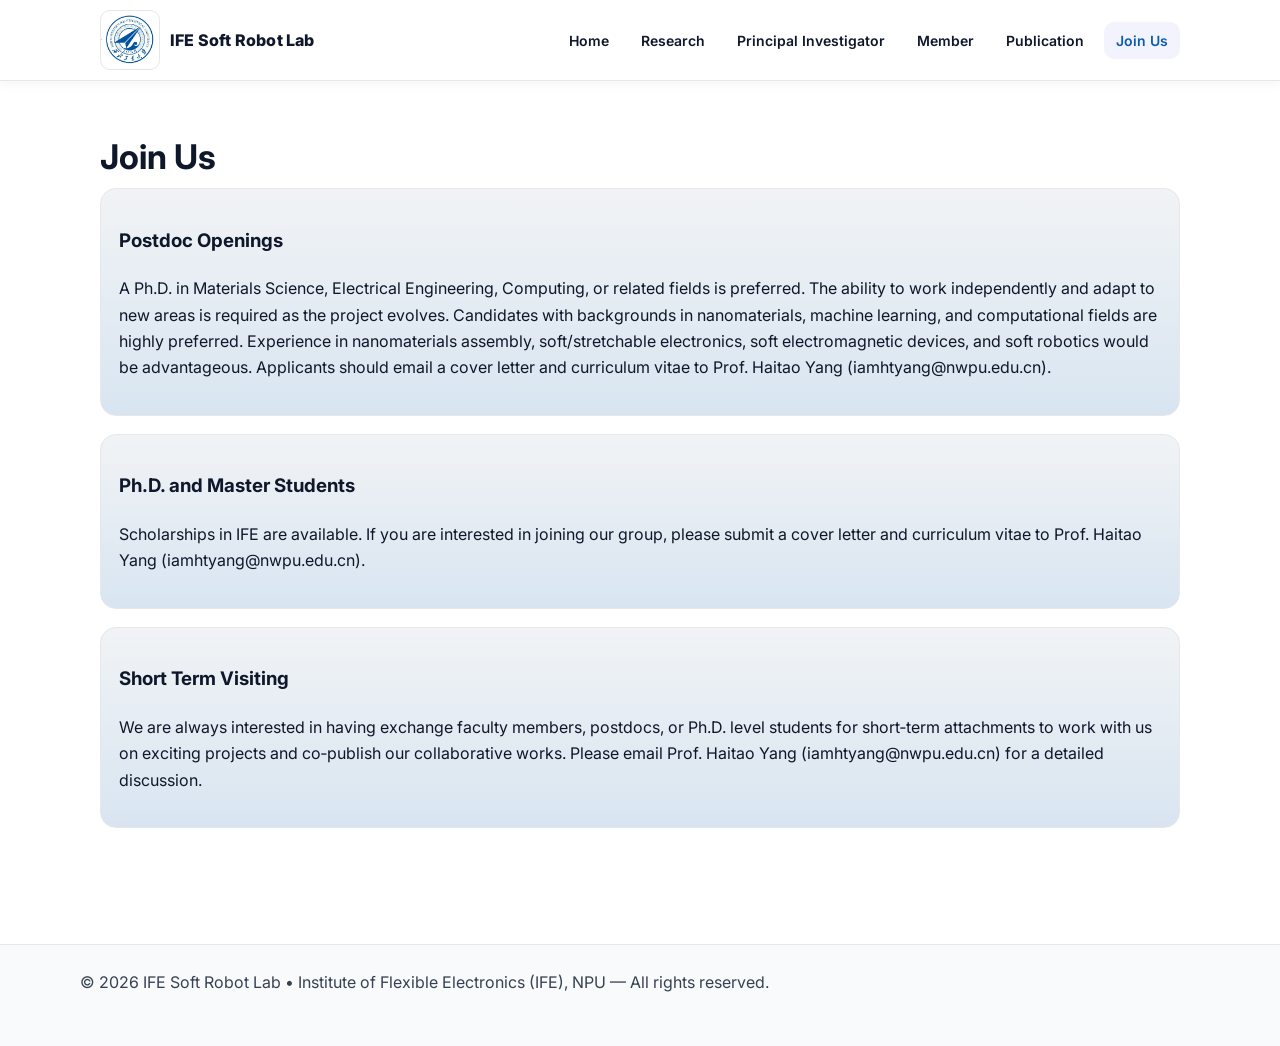
==== join.html @ 55f7e949 "Add files via upload" ====
<!DOCTYPE html>
<html lang="en">
  <head>
    <meta charset="utf-8" />
    <meta name="viewport" content="width=device-width, initial-scale=1" />
    <title>Join Us | IFE Soft Robot Lab</title>
    <link rel="preconnect" href="https://fonts.googleapis.com" />
    <link rel="preconnect" href="https://fonts.gstatic.com" crossorigin />
    <link
      href="https://fonts.googleapis.com/css2?family=Inter:wght@300;400;500;600;700;800;900&display=swap"
      rel="stylesheet"
    />
    <link rel="stylesheet" href="styles.css" />
  </head>
  <body>
    <!-- NAV -->
    <nav class="nav">
      <div class="nav-inner">
        <div class="brand">
          <div class="logo" aria-hidden="true"></div>
          <span>IFE Soft Robot Lab</span>
        </div>
        <ul>
          <li><a href="index.html">Home</a></li>
          <li><a href="research.html">Research</a></li>
          <li><a href="pi.html">Principal Investigator</a></li>
          <li><a href="members.html">Member</a></li>
          <li><a href="publications.html">Publication</a></li>
          <li><a class="active" href="join.html">Join Us</a></li>
        </ul>
      </div>
    </nav>

    <main class="container">
      <h1 class="section-title">Join Us</h1>

      <div class="callout" style="margin-bottom: 18px">
        <h3>Postdoc Openings</h3>
        <p>
          A Ph.D. in Materials Science, Electrical Engineering, Computing, or
          related fields is preferred. The ability to work independently and
          adapt to new areas is required as the project evolves. Candidates with
          backgrounds in nanomaterials, machine learning, and computational
          fields are highly preferred. Experience in nanomaterials assembly,
          soft/stretchable electronics, soft electromagnetic devices, and soft
          robotics would be advantageous. Applicants should email a cover letter
          and curriculum vitae to Prof. Haitao Yang (iamhtyang@nwpu.edu.cn).
        </p>
      </div>

      <div class="callout" style="margin-bottom: 18px">
        <h3>Ph.D. and Master Students</h3>
        <p>
          Scholarships in IFE are available. If you are interested in joining
          our group, please submit a cover letter and curriculum vitae to Prof.
          Haitao Yang (iamhtyang@nwpu.edu.cn).
        </p>
      </div>

      <div class="callout">
        <h3>Short Term Visiting</h3>
        <p>
          We are always interested in having exchange faculty members, postdocs,
          or Ph.D. level students for short‑term attachments to work with us on
          exciting projects and co‑publish our collaborative works. Please email
          Prof. Haitao Yang (iamhtyang@nwpu.edu.cn) for a detailed discussion.
        </p>
      </div>
    </main>

    <footer>
      <div class="footer-inner">
        © <span id="year"></span> IFE Soft Robot Lab • Institute of Flexible
        Electronics (IFE), NPU — All rights reserved.
      </div>
    </footer>
    <script>
      document.getElementById("year").textContent = new Date().getFullYear();
    </script>
  </body>
</html>
---- styles.css ----
/* IFE Soft Robot Lab — Light Theme Styles */
:root {
  --bg: #ffffff;
  --ink: #0f172a; /* slate-900 */
  --ink-dim: #374151; /* gray-700 */
  --muted: #000000; /* gray-500 */
  --brand: #0053a2; /* sky-500 */
  --brand-2: #0053a2; /* indigo-500 */
  --panel: #ffffff;
  --border: #e5e7eb; /* gray-200 */
  --radius: 16px;
  --radius-lg: 24px;
  --shadow: 0 6px 18px rgba(2, 6, 23, 0.06), 0 2px 8px rgba(2, 6, 23, 0.04);
  --maxw: 1120px;
  --link: #919395; /* 链接主色（按需改） */
  --link-hover: #0b4f9a; /* 悬停色（按需改） */
  --link-underline: #6c7580; /* 下划线/虚线颜色（按需改） */
}
* {
  box-sizing: border-box;
}
a {
  color: var(--link);
  text-decoration: none;
}
a:hover {
  color: var(--link-hover);
  text-decoration: underline;
}
a:visited {
  color: var(--link);
}
html,
body {
  height: 100%;
}
body {
  margin: 0;
  background: var(--bg);
  color: var(--ink);
  font-family: Inter, system-ui, -apple-system, Segoe UI, Roboto,
    "Helvetica Neue", Arial, "Noto Sans";
  line-height: 1.65;
}

/* NAVBAR */
.nav {
  position: sticky;
  top: 0;
  z-index: 50;
  background: #fff;
  border-bottom: 1px solid var(--border);
  box-shadow: 0 4px 10px rgba(2, 6, 23, 0.04);
}
.nav-inner {
  max-width: var(--maxw);
  margin: 0 auto;
  padding: 10px 20px;
  display: flex;
  align-items: center;
  justify-content: space-between;
}
.brand {
  display: flex;
  gap: 10px;
  align-items: center;
  font-weight: 800;
  letter-spacing: 0.2px;
}
/* 把原来的渐变背景替换为你的图片 */
.brand .logo {
  width: 60px;
  height: 60px;
  border-radius: 10px;
  background: center/contain no-repeat url("logo.jpg"); /* 改成你的文件名 */
  box-shadow: none; /* 可选：去掉之前的内阴影 */
  border: 1px solid var(--border); /* 可选：加一圈细边 */
}
.brand .logo:after {
  content: none;
} /* 取消原来的高光叠加 */

.nav ul {
  list-style: none;
  margin: 0;
  padding: 0;
  display: flex;
  gap: 8px;
  align-items: center;
}
.nav a {
  color: var(--ink);
  text-decoration: none;
  font-weight: 600;
  font-size: 14px;
  padding: 10px 12px;
  border-radius: 10px;
}
.nav a:hover {
  background: rgba(14, 165, 233, 0.08);
}
.nav a.active {
  color: #0b5cab;
  background: rgba(99, 102, 241, 0.08);
}

/* LAYOUT */
.container {
  max-width: var(--maxw);
  margin: 0 auto;
  padding: 56px 20px;
}
.section-title {
  font-size: 34px;
  line-height: 1.2;
  margin: 0 0 10px;
}
.lead {
  font-size: 18px;
  color: var(--ink-dim);
}
.subtle {
  color: var(--muted);
}
.card {
  background: var(--panel);
  border: 1px solid var(--border);
  border-radius: var(--radius);
  box-shadow: var(--shadow);
  padding: 20px;
}
.badge {
  display: inline-block;
  padding: 6px 10px;
  border-radius: 999px;
  font-weight: 700;
  font-size: 12px;
  color: #0b3355;
  background: linear-gradient(90deg, #bae6fd, #c7d2fe);
}
.twocol {
  display: grid;
  grid-template-columns: 1.2fr 0.8fr;
  gap: 20px;
}
.two {
  display: grid;
  grid-template-columns: 1fr 1fr;
  gap: 16px;
}

/* CAROUSEL */
.carousel {
  position: relative;
  overflow: hidden;
  border-radius: var(--radius-lg);
  border: 1px solid var(--border);
  box-shadow: var(--shadow);
  background: #f8fafc;
}
.slides {
  display: flex;
  transition: transform 0.8s cubic-bezier(0.2, 0.7, 0.2, 1);
}
.slide {
  min-width: 100%;
  height: 460px;
  position: relative;
  display: grid;
  place-items: center;
}
.slide img {
  position: absolute;
  inset: 0;
  width: 100%;
  height: 100%;
  object-fit: cover;
}
.caption {
  position: absolute;
  left: 18px;
  bottom: 16px;
  padding: 10px 12px;
  background: rgba(255, 255, 255, 0.9);
  border: 1px solid var(--border);
  border-radius: 12px;
}
.dots {
  position: absolute;
  right: 16px;
  bottom: 14px;
  display: flex;
  gap: 8px;
}
.dot {
  width: 10px;
  height: 10px;
  border-radius: 50%;
  background: #cbd5e1;
  border: 1px solid #94a3b8;
  cursor: pointer;
}
.dot.active {
  background: var(--brand);
  border-color: transparent;
  box-shadow: 0 0 10px rgba(14, 165, 233, 0.7);
}

/* RESEARCH */
.research-block {
  display: grid;
  grid-template-columns: 1fr 1.2fr;
  gap: 24px;
  align-items: center;
  margin: 20px 0 40px;
}
.research-block .art {
  height: 280px;
  border-radius: var(--radius);
  overflow: hidden;
  border: 1px solid var(--border);
  box-shadow: var(--shadow);
}
.research-block .art img {
  width: 100%;
  height: 100%;
  object-fit: cover;
}
.refs {
  margin-top: 10px;
  font-size: 14px;
}
.refs a {
  color: #0b5cab;
  text-decoration: none;
  border-bottom: 1px dotted #93c5fd;
}

/* PI */
.pi {
  display: grid;
  grid-template-columns: 240px 1fr;
  gap: 24px;
  align-items: start;
}
.pi .photo {
  width: 240px;
  height: 300px;
  object-fit: cover;
  border-radius: 14px;
  border: 1px solid var(--border);
  box-shadow: var(--shadow);
}
.kv {
  margin: 12px 0;
}
.kv ul {
  margin: 8px 0 0 20px;
}

/* MEMBERS */
.grid {
  display: grid;
  grid-template-columns: repeat(12, 1fr);
  gap: 16px;
}
.person {
  grid-column: span 2;

  background: #fff;
  border: 1px solid var(--border);
  border-radius: 14px;
  overflow: hidden;
  box-shadow: var(--shadow);
}
.person .img {
  width: 100%;
  aspect-ratio: 3/4;
  object-fit: cover;
  display: block;
}
.person .meta {
  padding: 12px 14px;
}
.group-title {
  font-size: 20px;
  margin: 18px 0 8px;
  padding-left: 10px;
  border-left: 4px solid var(--brand);
}

/* PUBS */
.pub-year {
  font-size: 22px;
  margin: 30px 0 10px;
}
.pub-list {
  list-style: none;
  padding: 0;
  margin: 0;
  display: grid;
  gap: 12px;
}
.pub-list li {
  background: #fff;
  border: 1px solid var(--border);
  border-left: 4px solid var(--brand-2);
  border-radius: 10px;
  padding: 12px 14px;
  box-shadow: var(--shadow);
}
.pub-list a {
  color: #0b5cab;
  text-decoration: none;
}

/* JOIN */
.callout {
  background: linear-gradient(180deg, #f1f3f5, #d8e5f1);
  border: 1px solid var(--border);
  border-radius: var(--radius);
  padding: 18px;
}

/* FOOTER */
footer {
  margin-top: 60px;
  padding: 24px 20px 50px;
  background: #f8fafc;
  border-top: 1px solid var(--border);
  color: var(--ink-dim);
}
.footer-inner {
  max-width: var(--maxw);
  margin: 0 auto;
}

/* RESPONSIVE */
@media (max-width: 980px) {
  .twocol {
    grid-template-columns: 1fr;
  }
  .research-block {
    grid-template-columns: 1fr;
  }
  .pi {
    grid-template-columns: 1fr;
  }
  .person {
    grid-column: span 6;
  }
}
@media (max-width: 640px) {
  .slide {
    height: 300px;
  }
  .person {
    grid-column: span 12;
  }
  .two {
    grid-template-columns: 1fr;
  }
}
.twocol.onecol {
  grid-template-columns: 1fr;
}

.pi .photo {
  width: 200px;
  height: 250px;
  object-fit: cover; /* 非 424:600 比例的图片会等比裁剪填满 */
  object-position: center;
}

.pi-figure {
  margin: 0;
}

/* 可选：小屏自适应，避免在手机上过大 */
@media (max-width: 640px) {
  .pi .photo {
    width: 70vw;
    height: auto;
  }
}

/* === Overrides (user sizing tweaks) === */
.brand .logo {
  width: 60px;
  height: 60px;
}
.carousel {
  max-height: 300px;
  margin: 0 auto;
}
.slide {
  height: 300px;
}
@media (max-height: 220px) {
  .slide {
    height: 220px;
  }
}

/* === Mobile Patch (≤860px) === */
img,
video,
canvas {
  max-width: 100%;
  height: auto;
} /* 防止横向溢出 */

@media (max-width: 860px) {
  /* 导航：减少挤压，支持横向滑动 */
  .brand span {
    font-size: 14px;
  }
  .brand .logo {
    width: 36px;
    height: 36px;
  } /* 手机端 logo 稍小一点 */
  .nav-inner {
    padding: 10px 12px;
  }
  .nav ul {
    gap: 6px;
    overflow-x: auto;
    -webkit-overflow-scrolling: touch;
    scrollbar-width: none;
  }
  .nav ul::-webkit-scrollbar {
    display: none;
  }
  .nav a {
    padding: 10px 10px;
    font-size: 13px;
    white-space: nowrap;
  }

  /* 页面间距与标题字号 */
  .container {
    padding: 40px 16px;
  }
  .section-title {
    font-size: clamp(20px, 4.8vw, 28px);
  }
  .lead {
    font-size: clamp(14px, 3.6vw, 16px);
  }

  /* 首页与两列版块 → 单列 */
  .two,
  .twocol {
    grid-template-columns: 1fr;
  }

  /* 轮播：全宽 & 高度更低 */
  .carousel {
    max-width: 100%;
  }
  .slide {
    height: 220px;
  } /* 可按需调：200–260px */

  /* Research：配图更矮一些 */
  .research-block {
    grid-template-columns: 1fr;
  }
  .research-block .art {
    height: 200px;
  }

  /* PI：堆叠排版，图片自适应 */
  .pi {
    grid-template-columns: 1fr;
  }
  .pi .photo {
    width: 100%;
    height: auto;
  }

  /* Members：一列显示，卡片间距更紧凑，照片更适合人像 */
  .grid {
    gap: 12px;
  }
  .person {
    grid-column: span 12;
  }
  .person .img {
    aspect-ratio: 3 / 4; /* 竖向比例更适合人物 */
    object-fit: cover;
    object-position: center top; /* 尽量不切到头部 */
  }

  /* Publications / Join Us：留白更紧凑 */
  .pub-list li {
    padding: 10px 12px;
  }
  .callout {
    padding: 14px;
  }
}

/* 极小屏（≤400px）细调 */
@media (max-width: 400px) {
  .nav a {
    padding: 8px 8px;
    font-size: 12px;
  }
  .slide {
    height: 180px;
  }
}
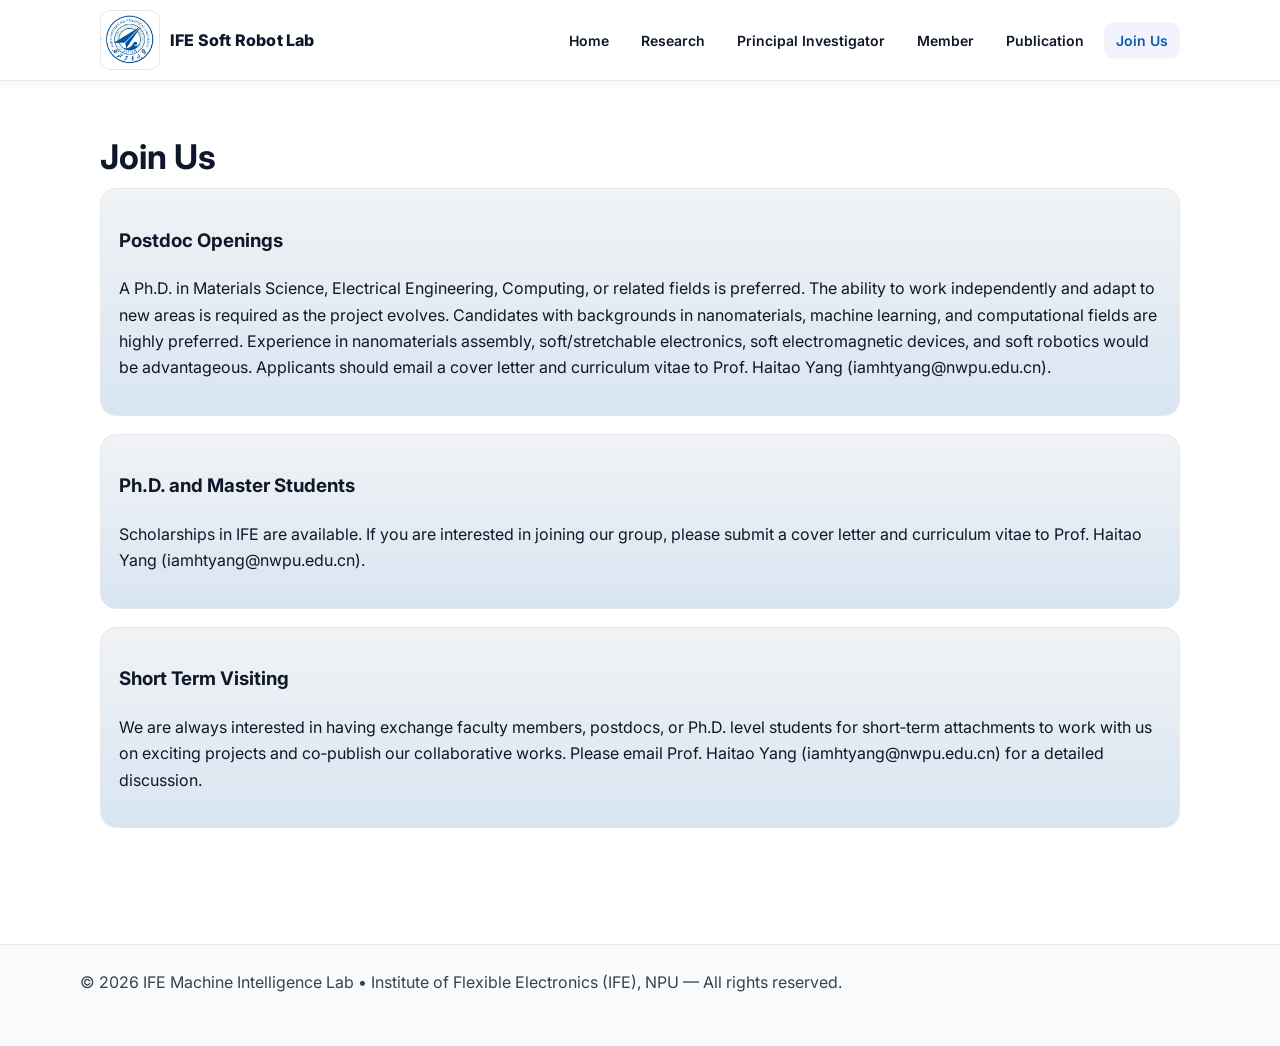
==== commit 626126cd: "Update join.html" ====
--- a/join.html
+++ b/join.html
@@ -3,7 +3,7 @@
   <head>
     <meta charset="utf-8" />
     <meta name="viewport" content="width=device-width, initial-scale=1" />
-    <title>Join Us | IFE Soft Robot Lab</title>
+    <title>Join Us | IFE Machine Intelligence Lab</title>
     <link rel="preconnect" href="https://fonts.googleapis.com" />
     <link rel="preconnect" href="https://fonts.gstatic.com" crossorigin />
     <link
@@ -70,7 +70,7 @@
 
     <footer>
       <div class="footer-inner">
-        © <span id="year"></span> IFE Soft Robot Lab • Institute of Flexible
+        © <span id="year"></span> IFE Machine Intelligence Lab • Institute of Flexible
         Electronics (IFE), NPU — All rights reserved.
       </div>
     </footer>
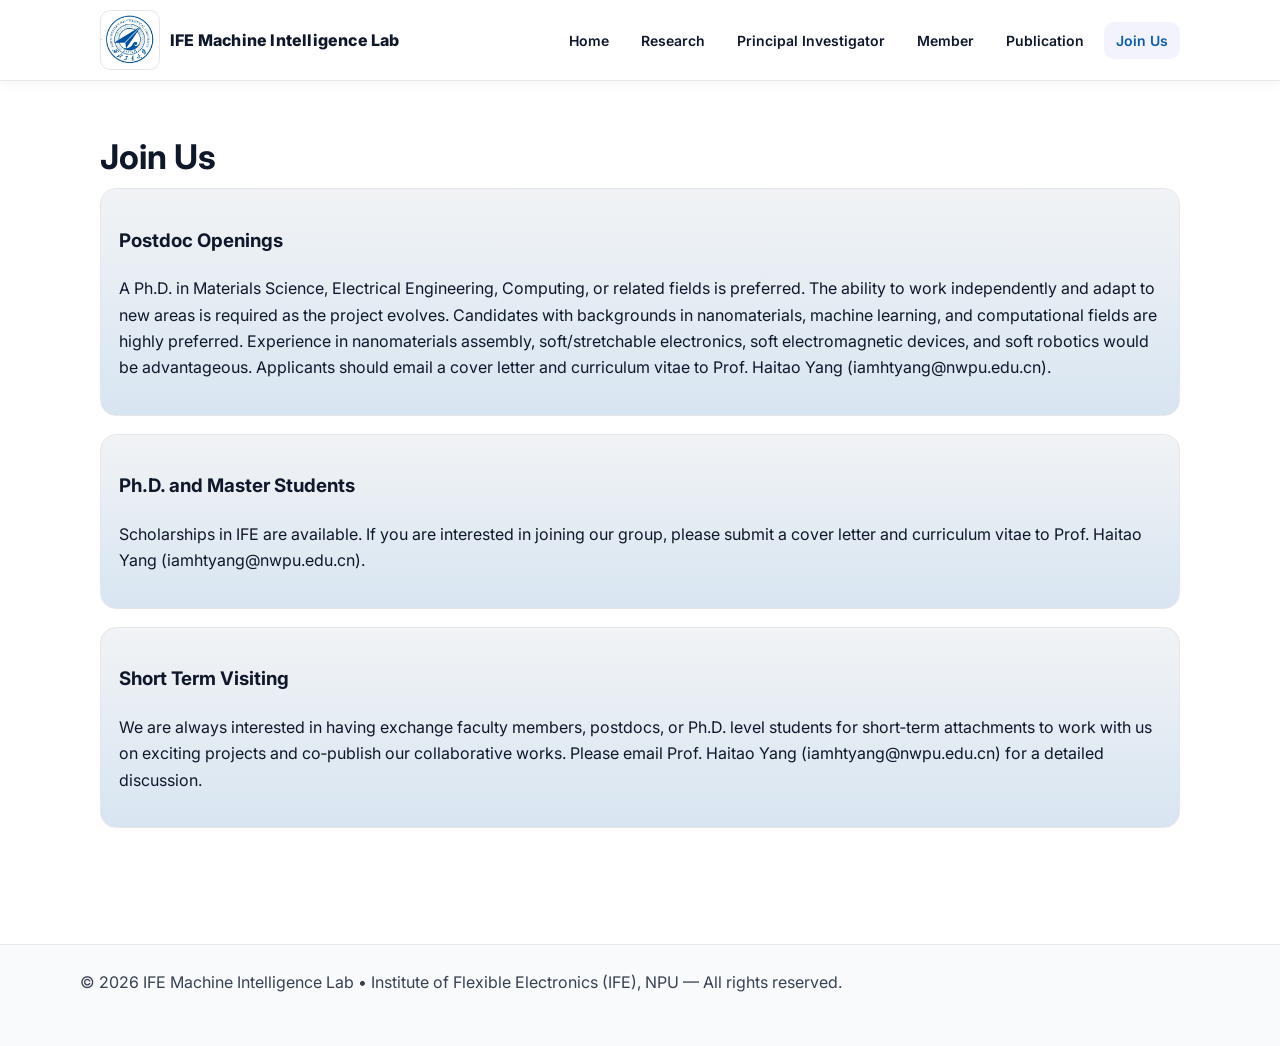
==== commit 68e3826e: "Update join.html" ====
--- a/join.html
+++ b/join.html
@@ -18,7 +18,7 @@
       <div class="nav-inner">
         <div class="brand">
           <div class="logo" aria-hidden="true"></div>
-          <span>IFE Soft Robot Lab</span>
+          <span>IFE Machine Intelligence Lab</span>
         </div>
         <ul>
           <li><a href="index.html">Home</a></li>
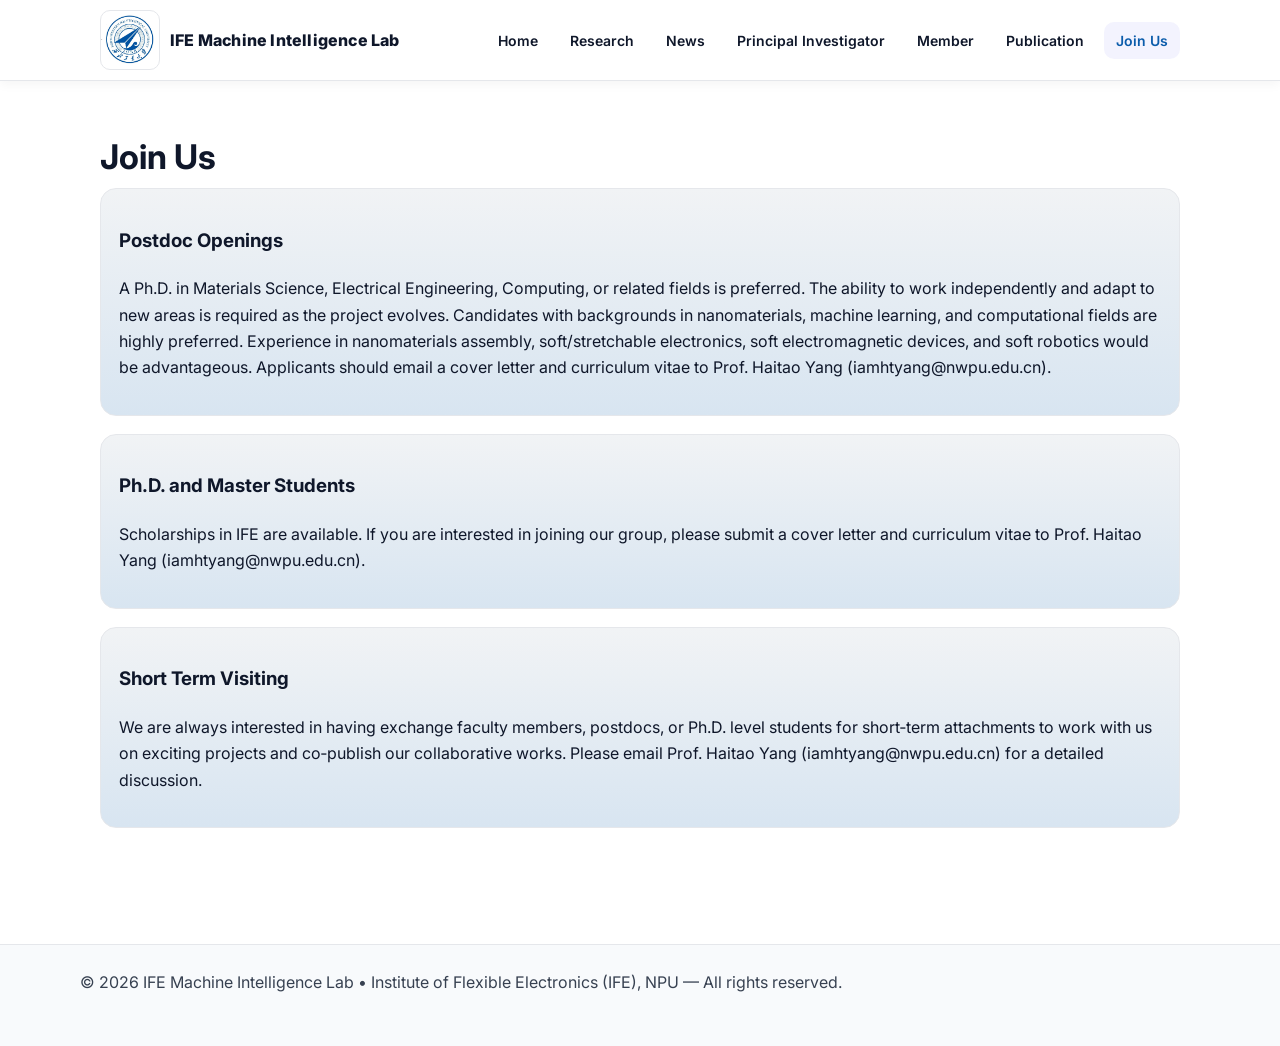
==== commit 81990d53: "Update join.html" ====
--- a/join.html
+++ b/join.html
@@ -23,6 +23,7 @@
         <ul>
           <li><a href="index.html">Home</a></li>
           <li><a href="research.html">Research</a></li>
+          <li><a href="news.html">News</a></li>
           <li><a href="pi.html">Principal Investigator</a></li>
           <li><a href="members.html">Member</a></li>
           <li><a href="publications.html">Publication</a></li>
--- a/styles.css
+++ b/styles.css
@@ -38,8 +38,15 @@
   margin: 0;
   background: var(--bg);
   color: var(--ink);
-  font-family: Inter, system-ui, -apple-system, Segoe UI, Roboto,
-    "Helvetica Neue", Arial, "Noto Sans";
+  font-family:
+    Inter,
+    system-ui,
+    -apple-system,
+    Segoe UI,
+    Roboto,
+    "Helvetica Neue",
+    Arial,
+    "Noto Sans";
   line-height: 1.65;
 }
 
@@ -322,6 +329,127 @@
   padding: 18px;
 }
 
+/* HOME NEWS */
+.home-news-list {
+  margin: 0;
+  padding-left: 18px;
+  display: grid;
+  gap: 10px;
+}
+.home-news-list li {
+  color: var(--ink-dim);
+}
+.home-news-list a {
+  color: var(--ink);
+  font-weight: 600;
+}
+.home-news-link {
+  display: inline-flex;
+  margin-top: 14px;
+  font-weight: 700;
+  color: #0b5cab;
+}
+
+/* NEWS */
+.news-hero {
+  display: grid;
+  grid-template-columns: 1fr;
+  gap: 20px;
+  margin-bottom: 32px;
+  align-items: stretch;
+}
+.news-intro {
+  background: linear-gradient(135deg, #f4f8fd 0%, #edf4ff 58%, #ffffff 100%);
+}
+.news-list {
+  display: grid;
+  gap: 24px;
+}
+.news-feature {
+  display: grid;
+  grid-template-columns: minmax(280px, 340px) 1fr;
+  background: #fff;
+  border: 1px solid var(--border);
+  border-radius: var(--radius-lg);
+  overflow: hidden;
+  box-shadow: var(--shadow);
+}
+.news-media {
+  background: #edf4ff;
+}
+.news-media img {
+  width: 100%;
+  height: 100%;
+  min-height: 280px;
+  object-fit: cover;
+  display: block;
+}
+.news-copy {
+  padding: 24px;
+  display: flex;
+  flex-direction: column;
+}
+.news-meta {
+  display: flex;
+  flex-wrap: wrap;
+  gap: 10px;
+  align-items: center;
+  margin: 0 0 12px;
+  font-size: 13px;
+  color: var(--brand);
+  font-weight: 700;
+  text-transform: uppercase;
+  letter-spacing: 0.04em;
+}
+.news-pill {
+  display: inline-flex;
+  align-items: center;
+  padding: 6px 10px;
+  border-radius: 999px;
+  background: #eaf2fb;
+}
+.news-copy h2 {
+  margin: 0 0 8px;
+  font-size: 28px;
+  line-height: 1.2;
+}
+.news-cn-title {
+  margin: 0 0 14px;
+  font-size: 16px;
+  color: var(--ink-dim);
+  font-weight: 600;
+}
+.news-source {
+  margin-top: 4px;
+  font-size: 14px;
+  color: var(--muted);
+}
+.news-actions {
+  margin-top: auto;
+  padding-top: 18px;
+  display: flex;
+  gap: 12px;
+  flex-wrap: wrap;
+}
+.news-button {
+  display: inline-flex;
+  align-items: center;
+  justify-content: center;
+  padding: 12px 18px;
+  border-radius: 999px;
+  background: var(--brand);
+  color: #fff !important;
+  font-weight: 700;
+  text-decoration: none !important;
+  box-shadow: 0 8px 20px rgba(0, 83, 162, 0.15);
+}
+.news-button:hover {
+  background: #0b4f9a;
+}
+.news-button:visited {
+  color: #fff !important;
+}
+
 /* FOOTER */
 footer {
   margin-top: 60px;
@@ -343,6 +471,10 @@
   .research-block {
     grid-template-columns: 1fr;
   }
+  .news-hero,
+  .news-feature {
+    grid-template-columns: 1fr;
+  }
   .pi {
     grid-template-columns: 1fr;
   }
@@ -353,6 +485,15 @@
 @media (max-width: 640px) {
   .slide {
     height: 300px;
+  }
+  .news-copy {
+    padding: 18px;
+  }
+  .news-copy h2 {
+    font-size: 24px;
+  }
+  .news-media img {
+    min-height: 220px;
   }
   .person {
     grid-column: span 12;
@@ -469,6 +610,9 @@
   .research-block .art {
     height: 200px;
   }
+  .news-media img {
+    min-height: 220px;
+  }
 
   /* PI：堆叠排版，图片自适应 */
   .pi {
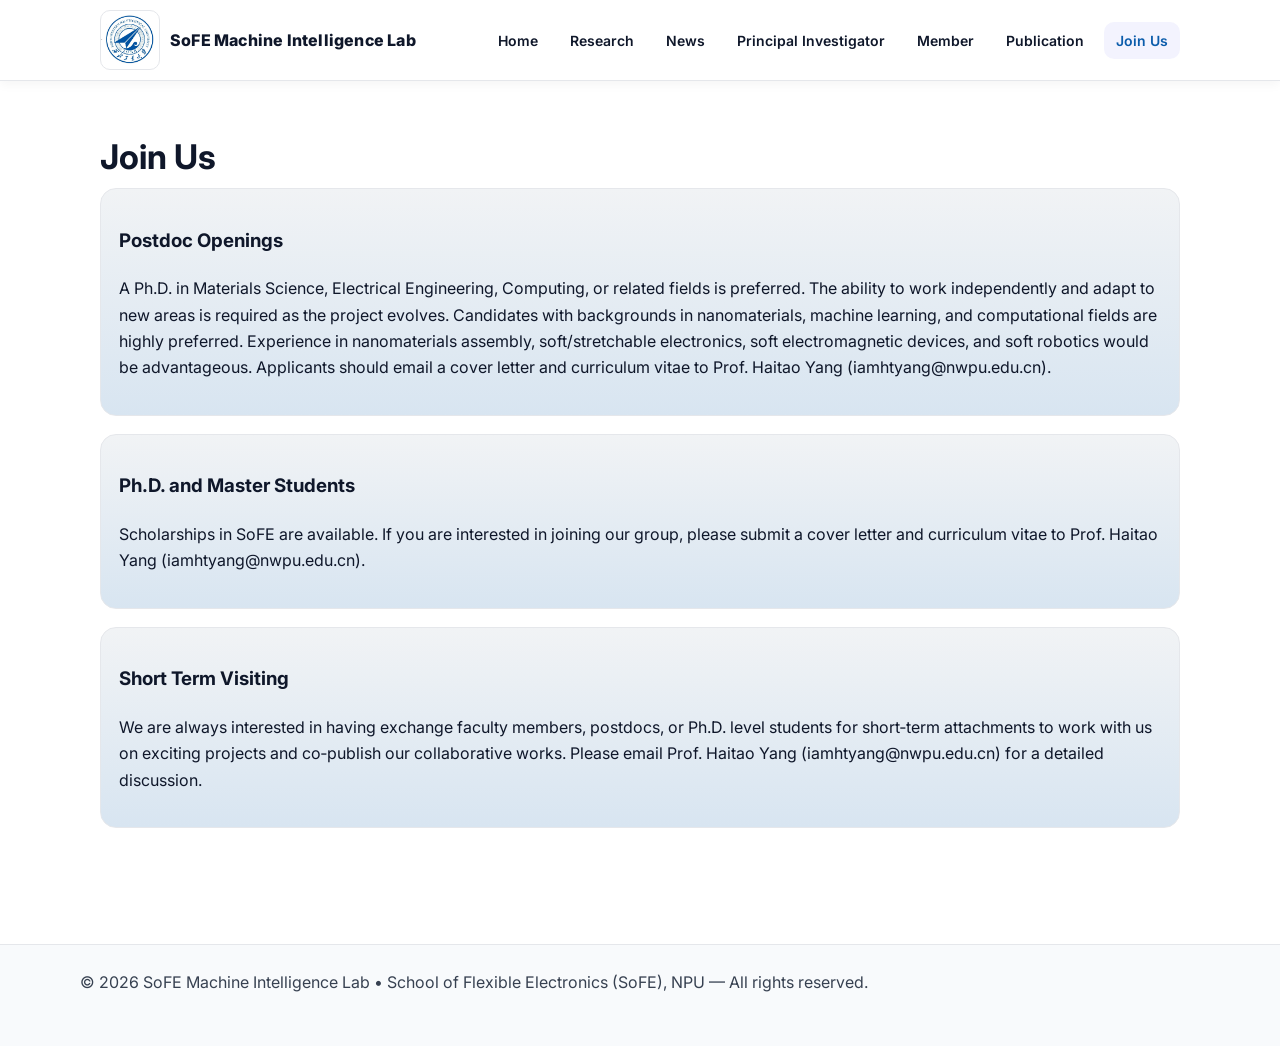
==== commit 7a2d370d: "Update lab website content and citations Add the 2026 key-task project and six incoming students wit" ====
--- a/join.html
+++ b/join.html
@@ -3,14 +3,14 @@
   <head>
     <meta charset="utf-8" />
     <meta name="viewport" content="width=device-width, initial-scale=1" />
-    <title>Join Us | IFE Machine Intelligence Lab</title>
+    <title>Join Us | SoFE Machine Intelligence Lab</title>
     <link rel="preconnect" href="https://fonts.googleapis.com" />
     <link rel="preconnect" href="https://fonts.gstatic.com" crossorigin />
     <link
       href="https://fonts.googleapis.com/css2?family=Inter:wght@300;400;500;600;700;800;900&display=swap"
       rel="stylesheet"
     />
-    <link rel="stylesheet" href="styles.css" />
+    <link rel="stylesheet" href="styles.css?v=20261116-1" />
   </head>
   <body>
     <!-- NAV -->
@@ -18,7 +18,7 @@
       <div class="nav-inner">
         <div class="brand">
           <div class="logo" aria-hidden="true"></div>
-          <span>IFE Machine Intelligence Lab</span>
+          <span>SoFE Machine Intelligence Lab</span>
         </div>
         <ul>
           <li><a href="index.html">Home</a></li>
@@ -52,7 +52,7 @@
       <div class="callout" style="margin-bottom: 18px">
         <h3>Ph.D. and Master Students</h3>
         <p>
-          Scholarships in IFE are available. If you are interested in joining
+          Scholarships in SoFE are available. If you are interested in joining
           our group, please submit a cover letter and curriculum vitae to Prof.
           Haitao Yang (iamhtyang@nwpu.edu.cn).
         </p>
@@ -71,8 +71,8 @@
 
     <footer>
       <div class="footer-inner">
-        © <span id="year"></span> IFE Machine Intelligence Lab • Institute of Flexible
-        Electronics (IFE), NPU — All rights reserved.
+        © <span id="year"></span> SoFE Machine Intelligence Lab • School of Flexible
+        Electronics (SoFE), NPU — All rights reserved.
       </div>
     </footer>
     <script>
--- a/styles.css
+++ b/styles.css
@@ -1,4 +1,4 @@
-/* IFE Soft Robot Lab — Light Theme Styles */
+/* SoFE Machine Intelligence Lab — Light Theme Styles */
 :root {
   --bg: #ffffff;
   --ink: #0f172a; /* slate-900 */
@@ -227,11 +227,17 @@
   overflow: hidden;
   border: 1px solid var(--border);
   box-shadow: var(--shadow);
+  background: #fff;
+  display: flex;
+  align-items: center;
+  justify-content: center;
 }
 .research-block .art img {
-  width: 100%;
-  height: 100%;
-  object-fit: cover;
+  width: 100% !important;
+  height: 100% !important;
+  object-fit: contain !important;
+  object-position: center center;
+  display: block;
 }
 .refs {
   margin-top: 10px;
@@ -286,6 +292,15 @@
   object-fit: cover;
   display: block;
 }
+.person .photo-placeholder {
+  display: flex;
+  align-items: center;
+  justify-content: center;
+  background: #eef3f8;
+  color: #0b5cab;
+  font-size: 28px;
+  font-weight: 800;
+}
 .person .meta {
   padding: 12px 14px;
 }
@@ -307,6 +322,9 @@
   margin: 0;
   display: grid;
   gap: 12px;
+}
+.pub-list + .pub-list {
+  margin-top: 12px;
 }
 .pub-list li {
   background: #fff;
@@ -655,3 +673,38 @@
     height: 180px;
   }
 }
+
+/* Member affiliations and press coverage */
+.person-detail {
+  margin: 8px 0 0;
+  font-size: 13px;
+  line-height: 1.5;
+  overflow-wrap: anywhere;
+}
+.news-media-label {
+  display: flex;
+  flex-direction: column;
+  justify-content: center;
+  gap: 20px;
+  padding: 36px;
+  min-height: 280px;
+  color: #0b4f9a;
+  background: linear-gradient(145deg, #e8f1fb, #f6f9fd);
+}
+.news-media-label > span {
+  font-size: 13px;
+  font-weight: 700;
+  letter-spacing: 0.08em;
+}
+.news-media-label > strong {
+  font-size: 36px;
+  line-height: 1.15;
+}
+.nav-inner {
+  flex-wrap: wrap;
+  gap: 8px 16px;
+}
+.nav ul {
+  min-width: 0;
+  max-width: 100%;
+}
